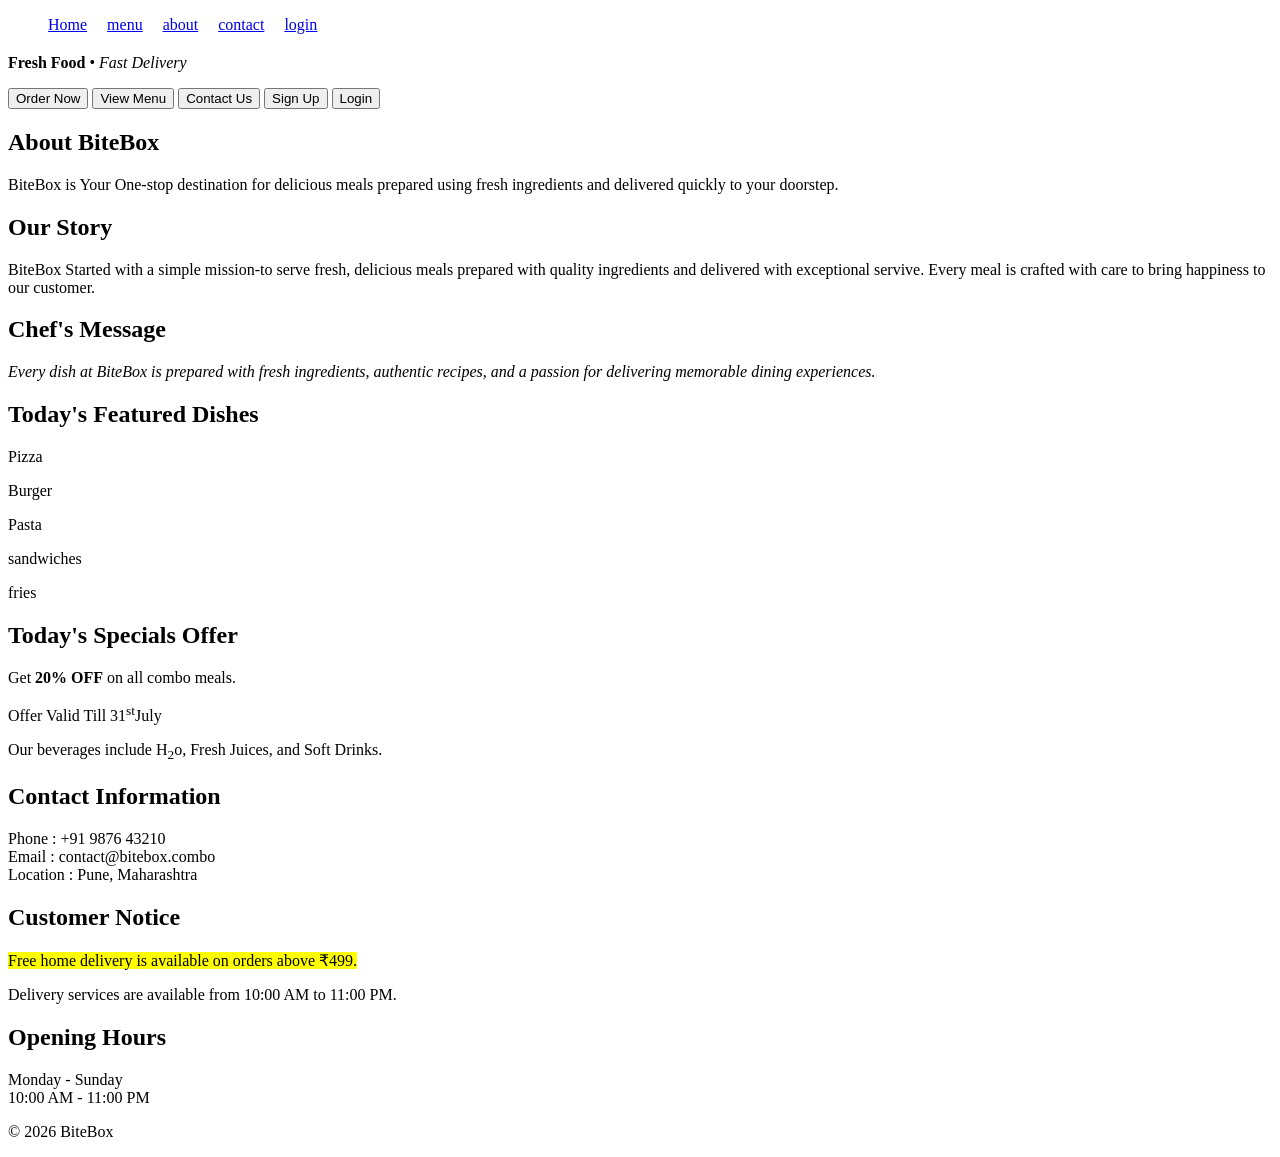
==== index.html @ c881b230 "initial commit" ====
<!DOCTYPE html>
<html lang="en">
<head>
    <meta charset="UTF-8">
    <meta name="viewport" content="width=device-width, initial-scale=1.0">
    <title>BiteBox</title>
    <style>
      nav ol{
        list-style-type: none;
        display: flex;
        gap: 20px;
      }
    </style>
</head>
<body>

    <nav>
      <ol>
        <li> <a href="index.html">Home</a></li>
        <li> <a href="menu.html">menu</a></li>
        <li> <a href="about.html">about</a></li>
        <li> <a href="contact.html">contact</a></li>
        <li> <a href="login.html">login</a></li>
      </ol>
    </nav>

  <main>
   <section>  
    <h2 style="color: brown;"><Welcome to BiteBox! Your one stop Store.></h2>
     <p>
       <strong>Fresh Food</strong> 
        •
        <em>Fast Delivery</em>
    </p>
    <button>Order Now</button>
    <button>View Menu</button>
    <button>Contact Us</button>
    <button>Sign Up</button>
    <button>Login</button>
  </section>

  <section class="About">
    <h2>About BiteBox</h2>

    <p>
        BiteBox is Your One-stop destination for delicious meals prepared using fresh ingredients and delivered quickly to your doorstep.
    </p>
  </section>
  
  <section class="Story">
      <h2>Our Story</h2>
      <p>
        BiteBox Started with a simple mission-to serve fresh, delicious meals 
        prepared with quality ingredients and delivered with exceptional
        servive. Every meal is crafted with care to bring happiness to our 
        customer.
      </p>
  </section>

  <section class="message">
      <h2>Chef's Message</h2>
      <p>
        <em>
            Every dish at BiteBox is prepared with fresh ingredients, authentic recipes,
            and a passion for delivering memorable dining experiences.
        </em>
      </p>
    </section>    
      
  <article class="Featured Dishes">
    <h2>Today's Featured Dishes</h2>
       <p>Pizza</p>
       <p>Burger</p>
       <p>Pasta</p>
       <p>sandwiches</p>
       <p>fries</p>
  </article>

  <section class="Offer">
       <h2>Today's Specials Offer</h2>
       <p>
        Get <strong>20% OFF</strong> on all combo meals.
       </p>
       <p>
        Offer Valid Till
        31<sup>st</sup>July
       </p>
       <p>
        Our beverages include H<sub>2</sub>o, Fresh Juices, and Soft Drinks.
    </p>
  </section>

  <section class="Information">
       <h2>Contact Information</h2>
       <p>
        Phone : +91 9876 43210
        <br>
        Email : contact@bitebox.combo
        <br>
        Location : Pune, Maharashtra
       </p>
  </section>

  <aside class="Notice">
       <h2>Customer Notice</h2>
       <p>
        <mark>
            Free home delivery is available on orders above ₹499.
        </mark>
       </p>
       <p>
        Delivery services are available from 10:00 AM to 11:00 PM.
       </p>
  </aside>

  <section>
      <h2>Opening Hours</h2>
        <p>
            Monday - Sunday
            <br>
            10:00 AM - 11:00 PM
        </p>
  </section>
  </main>
  
  <Footer>
        
        <p>
            &copy; 2026 BiteBox
        </p>
      
  </Footer>
</body>
</html>
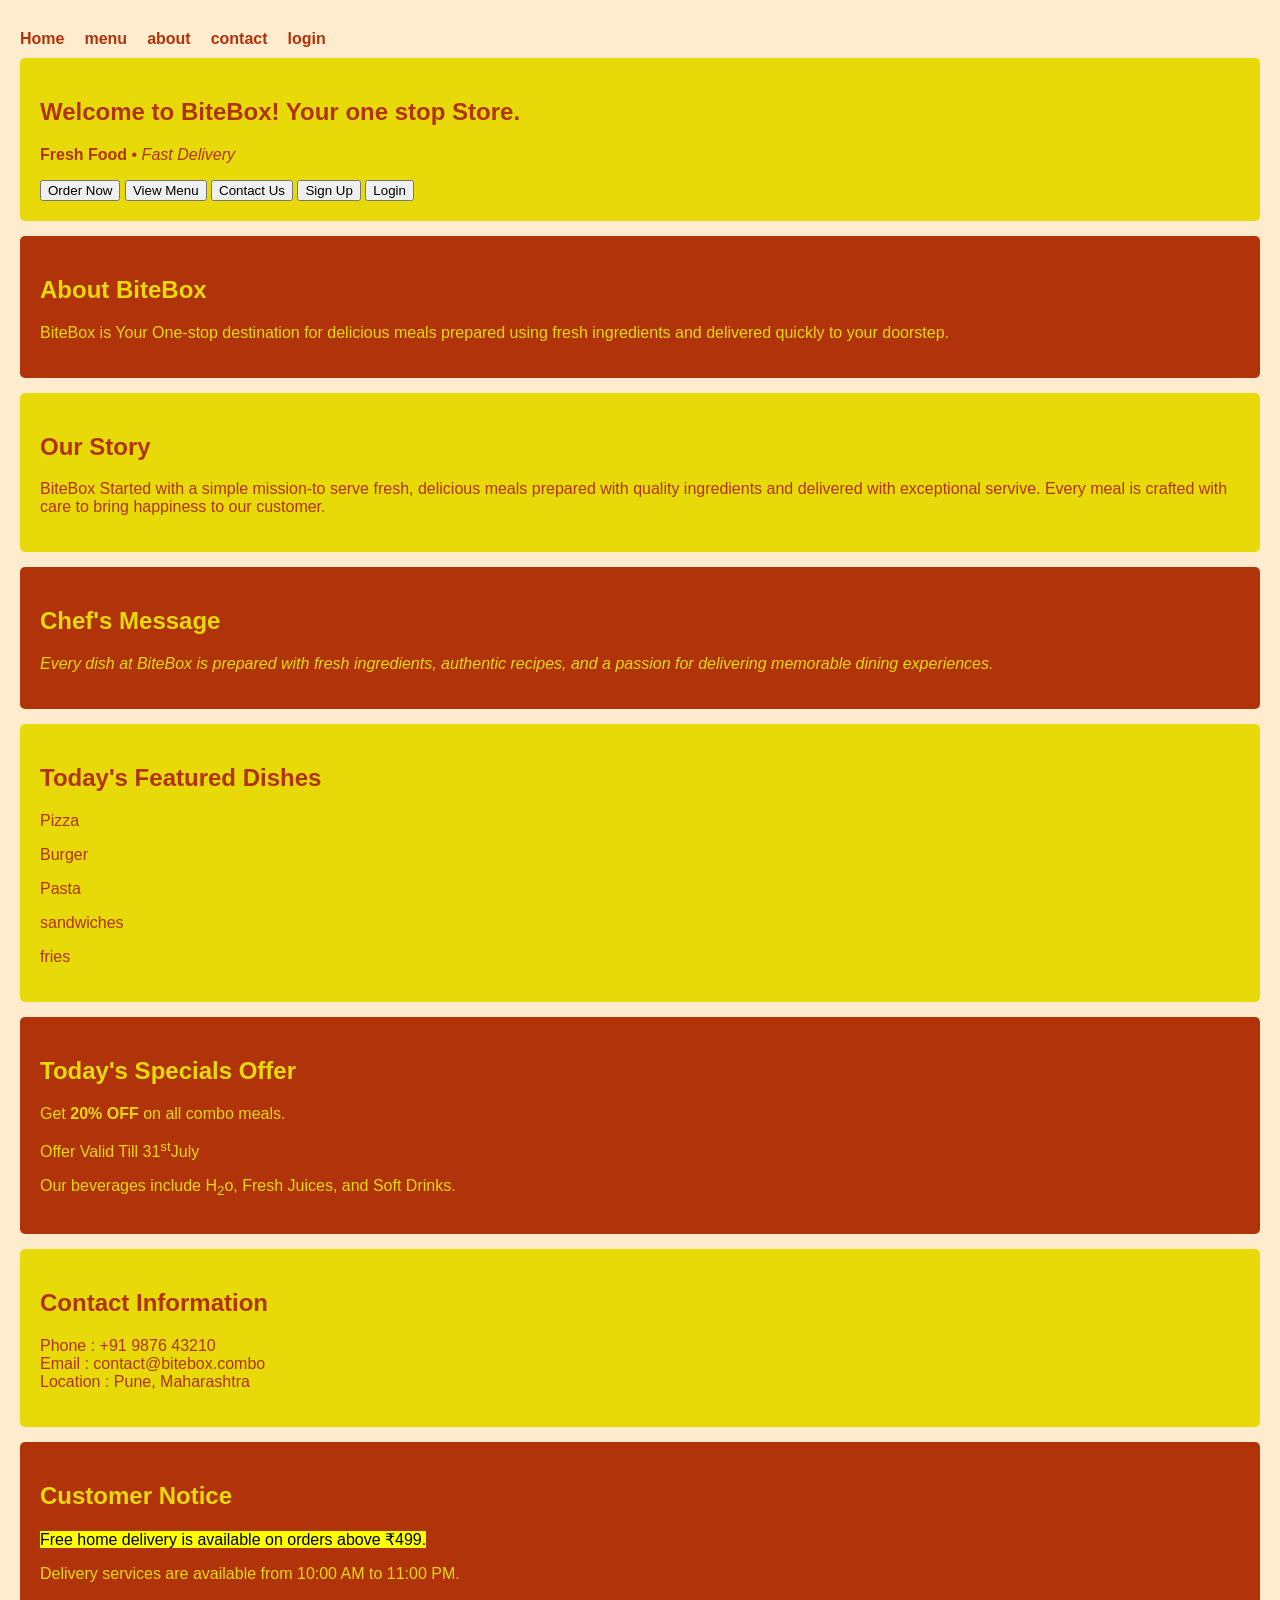
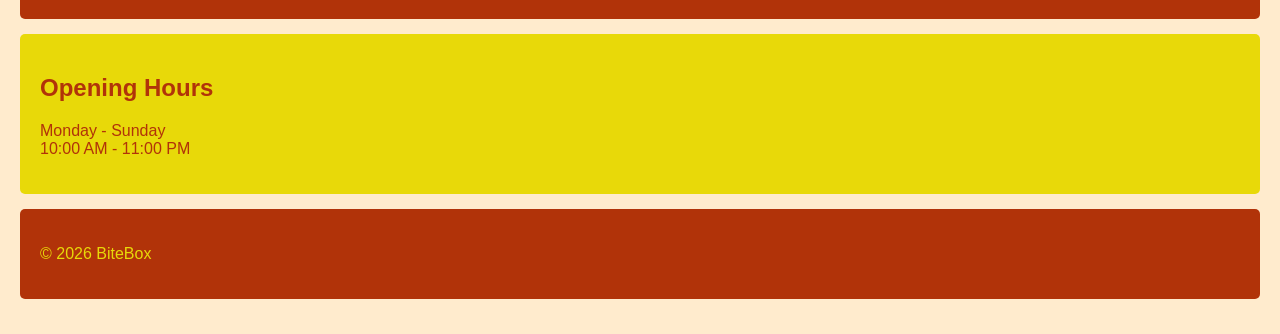
==== commit 54c57987: "Updated project files" ====
--- a/index.html
+++ b/index.html
@@ -4,29 +4,23 @@
     <meta charset="UTF-8">
     <meta name="viewport" content="width=device-width, initial-scale=1.0">
     <title>BiteBox</title>
-    <style>
-      nav ol{
-        list-style-type: none;
-        display: flex;
-        gap: 20px;
-      }
-    </style>
+    <link rel="stylesheet" href="assets/cs/css/index.css"> 
 </head>
 <body>
 
     <nav>
-      <ol>
+      <ul>
         <li> <a href="index.html">Home</a></li>
         <li> <a href="menu.html">menu</a></li>
         <li> <a href="about.html">about</a></li>
         <li> <a href="contact.html">contact</a></li>
         <li> <a href="login.html">login</a></li>
-      </ol>
+      </ul>
     </nav>
 
   <main>
-   <section>  
-    <h2 style="color: brown;"><Welcome to BiteBox! Your one stop Store.></h2>
+   <section class="welcome-section">  
+    <h2>Welcome to BiteBox! Your one stop Store.</h2>
      <p>
        <strong>Fresh Food</strong> 
         •
@@ -67,7 +61,7 @@
       </p>
     </section>    
       
-  <article class="Featured Dishes">
+  <article class="Featured">
     <h2>Today's Featured Dishes</h2>
        <p>Pizza</p>
        <p>Burger</p>
@@ -113,7 +107,7 @@
        </p>
   </aside>
 
-  <section>
+  <section class="Time">
       <h2>Opening Hours</h2>
         <p>
             Monday - Sunday
@@ -123,7 +117,7 @@
   </section>
   </main>
   
-  <Footer>
+  <Footer class="BiteBox">
         
         <p>
             &copy; 2026 BiteBox
--- a/assets/cs/css/index.css
+++ b/assets/cs/css/index.css
@@ -0,0 +1,101 @@
+body{
+    font-family:Arial, Helvetica, sans-serif;
+    margin: 0;
+    padding: 20px;
+    background-color: blanchedalmond;
+}
+
+nav ul{
+    list-style-type: none;
+    margin: 0;
+    padding: 10px 0;
+    display: flex;
+    gap: 20px;
+}
+
+nav ul li a{
+    text-decoration: none;
+    color: #b13309;
+    font-weight: bold;
+}
+
+.welcome-section{
+    background-color: #e8d909;
+    color: #b13309;
+    padding: 20px;
+    margin-bottom: 15px;
+    border-radius: 5px;
+}    
+
+.About{
+    background-color:#b13309;
+    color: #e8d909;
+    padding: 20px;
+    margin-bottom: 15px;
+    border-radius: 5px;
+}
+
+.Story{
+    background-color:#e8d909;
+    color:#b13309;
+    padding: 20px;
+    margin-bottom: 15px;
+    border-radius: 5px;
+}
+
+.message{
+    background-color:#b13309;
+    color:#e8d909;
+    padding: 20px;
+    margin-bottom: 15px;
+    border-radius: 5px;
+}
+
+.Featured{
+    background-color:#e8d909;
+    color:#b13309;
+    padding: 20px;
+    margin-bottom: 15px;
+    border-radius: 5px;
+}
+
+.Offer{
+    background-color:#b13309;
+    color:#e8d909;
+    padding: 20px;
+    margin-bottom: 15px;
+    border-radius: 5px;
+}
+
+.Information{
+    background-color:#e8d909;
+    color:#b13309;
+    padding: 20px;
+    margin-bottom: 15px;
+    border-radius: 5px;
+}
+
+.Notice{
+    background-color:#b13309;
+    color:#e8d909;
+    padding: 20px;
+    margin-bottom: 15px;
+    border-radius: 5px;
+}
+
+.Time{
+    background-color:#e8d909;
+    color:#b13309;
+    padding: 20px;
+    margin-bottom: 15px;
+    border-radius: 5px;
+}
+
+.BiteBox{
+    background-color:#b13309;
+    color:#e8d909;
+    padding: 20px;
+    margin-bottom: 15px;
+    border-radius: 5px;
+}
+
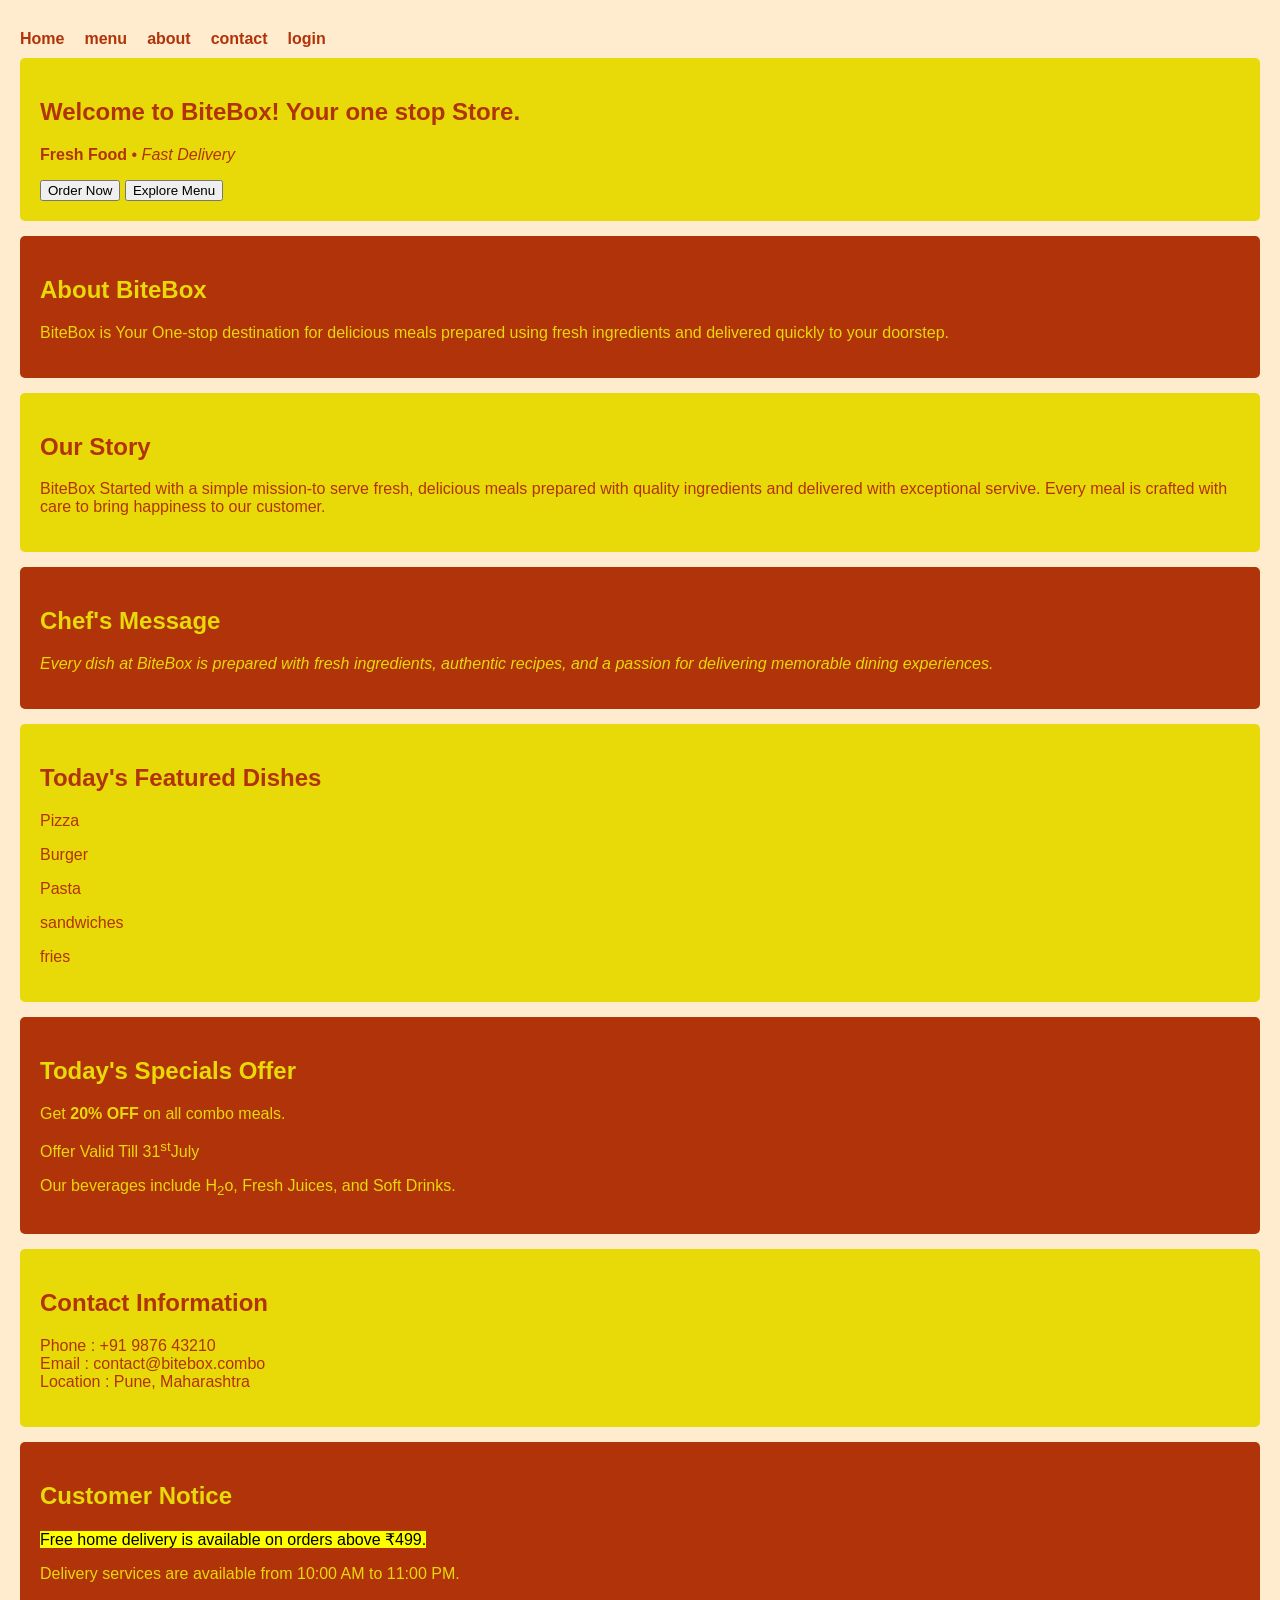
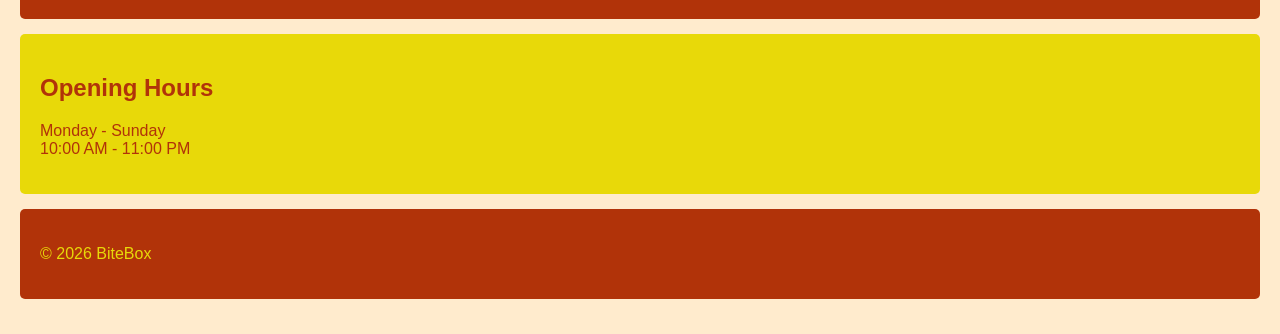
==== commit 9145f082: "Updated files" ====
--- a/index.html
+++ b/index.html
@@ -27,10 +27,8 @@
         <em>Fast Delivery</em>
     </p>
     <button>Order Now</button>
-    <button>View Menu</button>
-    <button>Contact Us</button>
-    <button>Sign Up</button>
-    <button>Login</button>
+    <button>Explore Menu</button>
+    
   </section>
 
   <section class="About">
